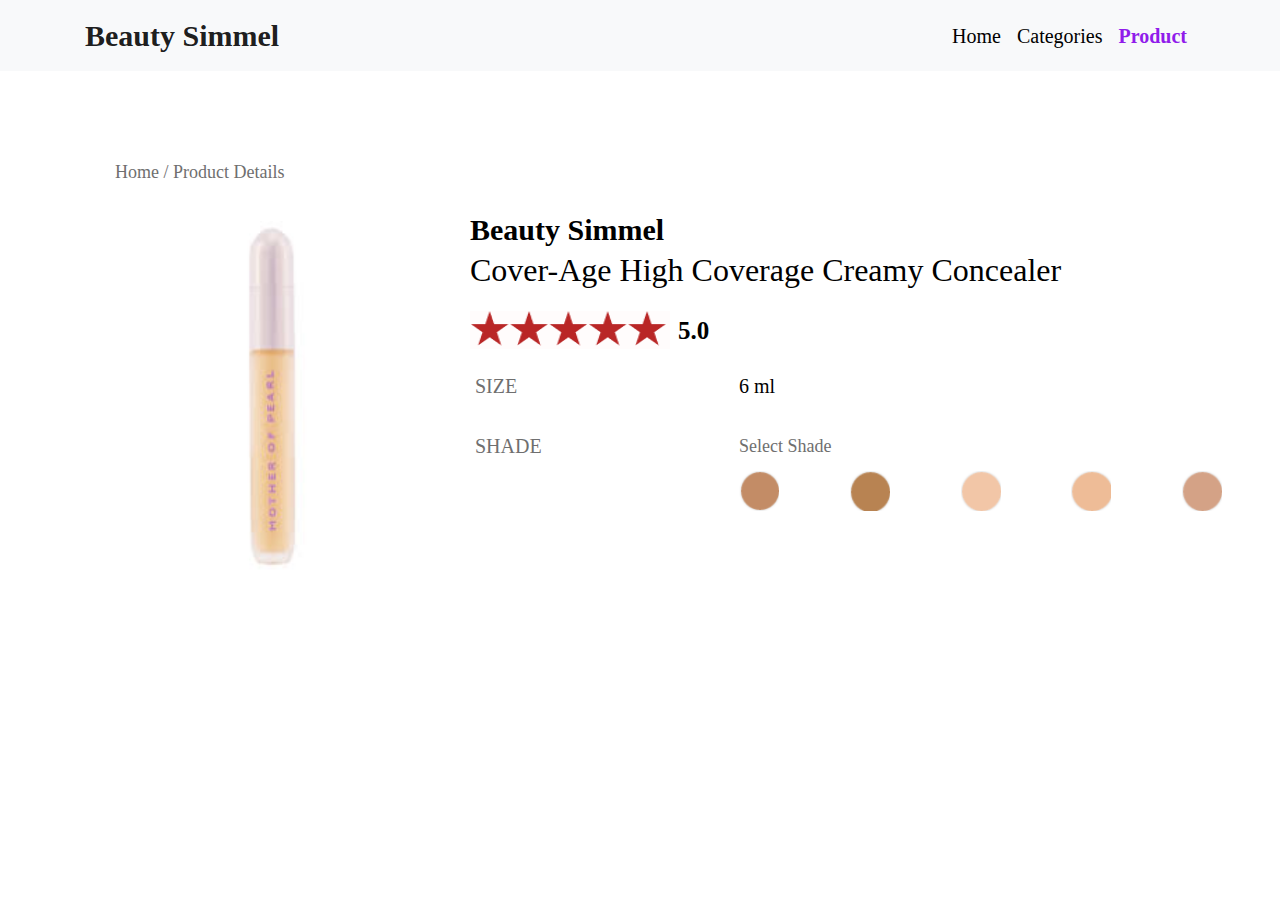
==== pages/detail.html @ aa58360a "first commit" ====
<!doctype html>
<html lang="en">
  <head>
    <!-- Required meta tags -->
    <meta charset="utf-8">
    <meta name="viewport" content="width=device-width, initial-scale=1, shrink-to-fit=no">

    <!-- Bootstrap CSS -->
    <link rel="stylesheet" href="libraries/bootstrap/css/bootstrap.css">
    <!-- My CSS -->
    <link rel="stylesheet" href="styles/detail.css">

    <title>Detail</title>
  </head>
  <body>

    <!-- Header -->

    <header>
      <nav class="navbar navbar-expand-lg navbar-light bg-light">
        <div class="container">
          <a class="navbar-brand" href="#">Beauty Simmel</a>
        <button class="navbar-toggler" type="button" data-toggle="collapse" data-target="#navbarNav" aria-controls="navbarNav" aria-expanded="false" aria-label="Toggle navigation">
          <span class="navbar-toggler-icon"></span>
        </button>
        <div class="collapse navbar-collapse" id="navbarNav">
          <ul class="navbar-nav ml-auto">
            <li class="nav-item">
              <a class="nav-link" href="#">Home <span class="sr-only">(current)</span></a>
            </li>
            <li class="nav-item">
              <a class="nav-link" href="#">Categories</a>
            </li>
            <li class="nav-item ">
              <a class="nav-link active" href="#">Product</a>
            </li>
          </ul>
        </div>
        </div>
      </nav>
    </header>

    <!-- Tutup Header -->

    <!-- Product Details -->
    <section class="product-details">
      <div class="container">
        <div class="row">
          <div class="col-6">
            <h1>Home / Product Details</h1>
            <div class="btn-cta">
              <img src="img/makeup_3.png">
            </div>
            <h2>Beauty Simmel</h2>
            <p>Cover-Age High Coverage Creamy Concealer</p>
          </div>
          <div class="col-1"></div>
          <div class="col-7" my-auto>
            <div class="stars">
              <img src="img/stars.png">
            </div>
            <h3>5.0</h3>
          </div>
          <div class="col-1"></div>
          <div class="col-7" my-auto>
            <div class="products-size">SIZE</div>
            <div class="products-size-number">6 ml</div>
          <div class="col-1"></div>
          <div class="col-7"></div>
            <div class="products-shade">SHADE</div>
            <div class="products-select-shade">Select Shade</div>
            <div class="row">
              <div class="col-2">
                <a href="#" class="component-products d-block">
                  <div class="products-img">
                    <img src="img/shade_1.png" class="img-fluid">
                  </div>
                </a>
              </div>
              <div class="col-2">
                <a href="#" class="component-products d-block">
                  <div class="products-img">
                    <img src="img/shade_2.png" class="img-fluid">
                  </div>
                </a>
              </div>
              <div class="col-2">
                <a href="#" class="component-products d-block">
                  <div class="products-img">
                    <img src="img/shade_3.png" class="img-fluid">
                  </div>
                </a>
              </div>
              <div class="col-2">
                <a href="#" class="component-products d-block">
                  <div class="products-img">
                    <img src="img/shade_4.png" class="img-fluid">
                  </div>
                </a>
              </div>
              <div class="col-2">
                <a href="#" class="component-products d-block">
                  <div class="products-img">
                    <img src="img/shade_5.png" class="img-fluid">
                  </div>
                </a>
              </div>
            </div>
            </div>
          </div>
          </div>
          
      </div>
    </section>
    <!-- Tutup Product Details-->


    <!-- Option 1: jQuery and Bootstrap Bundle (includes Popper) -->
    <script src="https://cdn.jsdelivr.net/npm/jquery@3.5.1/dist/jquery.slim.min.js" integrity="sha384-DfXdz2htPH0lsSSs5nCTpuj/zy4C+OGpamoFVy38MVBnE+IbbVYUew+OrCXaRkfj" crossorigin="anonymous"></script>
    <link rel="stylesheet" href="libraries/bootstrap/js/bootstrap.js">

  </body>
</html>
---- pages/styles/detail.css ----
.navbar-brand {
    font-family: 'Intern';
    font-weight: 700;
    font-size: 30px;
}

    .nav-item {
    font-family: 'Poppins';
    font-weight: 400;
    font-size: 20px;
    line-height: 24px;
}

.nav-item .nav-link.active {
    font-weight: 600;
    color: #901CEB !important;
}

.nav-link {
    color: #000000 !important;
}

.nav-link:hover {
    color: #901CEB !important;
}

/* Product Details */
.product-details h1 {

    position: absolute;
    left: 45px;
    top: 90px;

    font-family: 'Montserrat';
    font-weight: 400;
    font-size: 18px;
    line-height: 22px;

    color: #6F6F6F;
}

.product-details .btn-cta img {
    position: absolute;
    width: 400px;
    height: 350px;
    left: 2px;
    top: 150px;
}

.product-details h2 {
    position: absolute;
    width: 239px;
    height: 37px;
    left: 400px;
    top: 140px;

    font-family: 'Montserrat';
    font-style: normal;
    font-weight: 700;
    font-size: 30px;
    line-height: 37px;

    color: #000000;

}

.product-details p {
    position: absolute;
    width: 712px;
    height: 39px;
    left: 400px;
    top: 180px;

    font-family: 'Montserrat';
    font-style: normal;
    font-weight: 400;
    font-size: 32px;
    line-height: 39px;

    color: #000000;
}

.product-details .stars img {
    position: absolute;
    width: 200px;
    height: 38px;
    left: 400px;
    top: 240px;
}

.product-details h3 {
    position: absolute;
    width: 39px;
    height: 30px;
    left: 608px;
    top: 245px;

    font-family: 'Montserrat';
    font-weight: 700;
    font-size: 25px;
    line-height: 30px;

    color: #000000;
}

.products-price {
    position: absolute;
    width: 141px;
    height: 30px;
    left: 518px;
    top: 362px;

    font-family: 'Montserrat';
    font-weight: 700;
    font-size: 25px;
    line-height: 30px;

    color: #000000;
} 

.products-size {
    position: absolute;
    width: 54px;
    height: 30px;
    left: 405px;
    top: 300px;

    font-family: 'Inter';
    font-style: normal;
    font-weight: 400;
    font-size: 20px;
    line-height: 30px;

    color: #6F6F6F;
}

.products-size-number {
    position: absolute;
    width: 51px;
    height: 30px;
    left: 669px;
    top: 300px;

    font-family: 'Inter';
    font-style: normal;
    font-weight: 400;
    font-size: 20px;
    line-height: 30px;

    color: #000000;
}

.products-shade {
    position: absolute;
    width: 85px;
    height: 30px;
    left: 405px;
    top: 360px;

    font-family: 'Inter';
    font-weight: 400;
    font-size: 20px;
    line-height: 30px;

    color: #6F6F6F;
}

.products-select-shade {
    position: absolute;
    width: 125px;
    height: 30px;
    left: 669px;
    top: 360px;

    font-family: 'Inter';
    font-weight: 400;
    font-size: 18px;
    line-height: 30px;

    color: #6F6F6F;
}

.component-products {
    margin-bottom: 15px;
    background: #ffffff;
    border-radius: 8px;
    border: #000000;
    padding-bottom: 10px;
}

.products-img img {
    position: absolute;
    width: 40px;
    height: 40px;
    left: 669px;
    top: 400px;
}

/* Tutup Product Details */
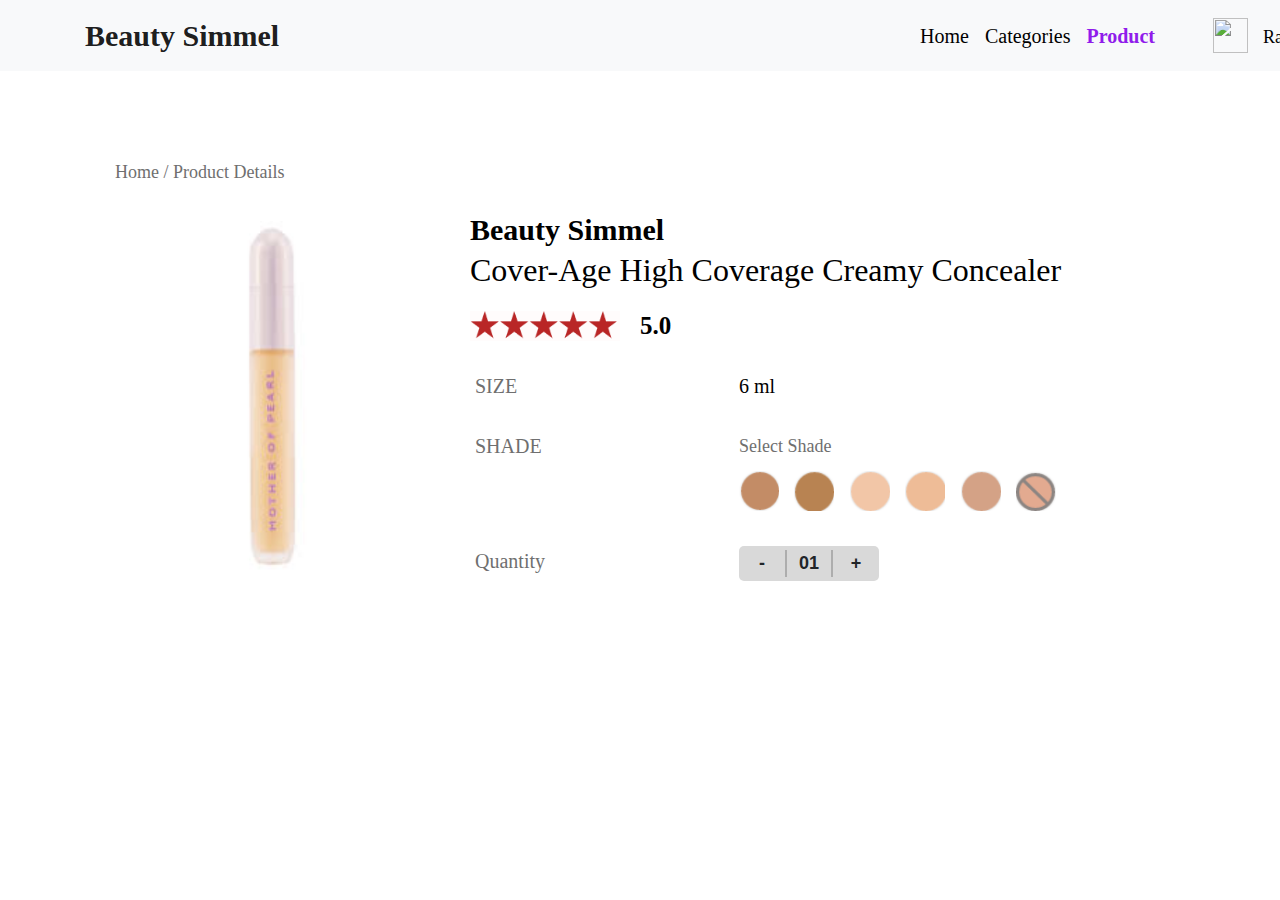
==== commit c7d823ce: "first commit" ====
--- a/pages/detail.html
+++ b/pages/detail.html
@@ -9,6 +9,9 @@
     <link rel="stylesheet" href="libraries/bootstrap/css/bootstrap.css">
     <!-- My CSS -->
     <link rel="stylesheet" href="styles/detail.css">
+
+    <!-- Boxicons CDN Link -->
+    <link href='https://unpkg.com/boxicons@2.1.4/css/boxicons.min.css' rel='stylesheet'>
 
     <title>Detail</title>
   </head>
@@ -33,6 +36,19 @@
             </li>
             <li class="nav-item ">
               <a class="nav-link active" href="#">Product</a>
+            </li>
+            <li class="nav-item">
+              <a href="#" class="nav-link">
+                <img src="img/Ellipse 1.png">
+              </a>
+            </li>
+            <li class="nav-item-admin">
+              <a class="nav-link" href="#">Rana</a>
+            </li>
+            <li class="nav-item">
+              <a href="#" class="nav-link">
+                <i class="bx bx-shopping-bag"></i>
+              </a>
             </li>
           </ul>
         </div>
@@ -70,42 +86,82 @@
             <div class="products-shade">SHADE</div>
             <div class="products-select-shade">Select Shade</div>
             <div class="row">
-              <div class="col-2">
+              <div class="col-1">
                 <a href="#" class="component-products d-block">
                   <div class="products-img">
                     <img src="img/shade_1.png" class="img-fluid">
                   </div>
                 </a>
               </div>
-              <div class="col-2">
+              <div class="col-1">
                 <a href="#" class="component-products d-block">
                   <div class="products-img">
                     <img src="img/shade_2.png" class="img-fluid">
                   </div>
                 </a>
               </div>
-              <div class="col-2">
+              <div class="col-1">
                 <a href="#" class="component-products d-block">
                   <div class="products-img">
                     <img src="img/shade_3.png" class="img-fluid">
                   </div>
                 </a>
               </div>
-              <div class="col-2">
+              <div class="col-1">
                 <a href="#" class="component-products d-block">
                   <div class="products-img">
                     <img src="img/shade_4.png" class="img-fluid">
                   </div>
                 </a>
               </div>
-              <div class="col-2">
+              <div class="col-1">
                 <a href="#" class="component-products d-block">
                   <div class="products-img">
                     <img src="img/shade_5.png" class="img-fluid">
                   </div>
                 </a>
               </div>
+              <div class="col-1">
+                <a href="#" class="component-products d-block">
+                  <div class="products-img">
+                    <img src="img/shade_6.png" class="img-fluid">
+                  </div>
+                </a>
+              </div>
+              <div class="col-1"></div>
+          <div class="col-7" my-auto>
+            <div class="products-quantity">Quantity</div>
+            <div class="wrapper">
+              <span class="minus">-</span>
+              <span class="num">01</span>
+              <span class="plus">+</span>
             </div>
+            <script>
+
+              const plus = document.querySelector(".plus"),
+               minus = document.querySelector(".minus"),
+               num = document.querySelector(".num");
+
+               let a = 1;
+
+               plus.addEventListener("click", ()=>{
+                a++;
+                a = (a < 10) ? "0" + a : a;
+                num.innerText = a;
+                console.log(a);
+               });
+
+               minus.addEventListener("click", ()=>{
+                if(a > 1){
+                  a--;
+                  a = (a < 10) ? "0" + a : a;
+                num.innerText = a;
+                }
+               });
+            </script>
+            <br><br><br>
+            </div>
+            
             </div>
           </div>
           </div>
--- a/pages/styles/detail.css
+++ b/pages/styles/detail.css
@@ -4,8 +4,8 @@
     font-size: 30px;
 }
 
-    .nav-item {
-    font-family: 'Poppins';
+.nav-item {
+    font-family: 'Montserrat';
     font-weight: 400;
     font-size: 20px;
     line-height: 24px;
@@ -22,6 +22,35 @@
 
 .nav-link:hover {
     color: #901CEB !important;
+}
+
+.nav-link img {
+    position: absolute;
+    width: 35px;
+    height: 35px;
+    left: 1213px;
+    top: 18px;
+}
+
+.nav-item-admin {
+    position: absolute;
+    width: 35px;
+    height: 35px;
+    left: 1255px;
+    top: 16px;
+
+    font-family: 'Montserrat';
+    font-size: 18px;
+
+    color: #000000;
+}
+
+.nav-item i {
+    position: absolute;
+    width: 35px;
+    height: 35px;
+    left: 1310px;
+    top: 25px;
 }
 
 /* Product Details */
@@ -82,8 +111,8 @@
 
 .product-details .stars img {
     position: absolute;
-    width: 200px;
-    height: 38px;
+    width: 150px;
+    height: 30px;
     left: 400px;
     top: 240px;
 }
@@ -92,8 +121,8 @@
     position: absolute;
     width: 39px;
     height: 30px;
-    left: 608px;
-    top: 245px;
+    left: 570px;
+    top: 240px;
 
     font-family: 'Montserrat';
     font-weight: 700;
@@ -196,5 +225,58 @@
     top: 400px;
 }
 
+
+.products-quantity {
+  position: absolute;
+  width: 101px;
+  height: 30px;
+  left: 405px;
+  top: 450px;
+
+  font-family: 'Inter';
+  font-style: normal;
+  font-weight: 400;
+  font-size: 20px;
+  line-height: 30px;
+
+  color: #6F6F6F;
+}
+
+.body {
+  height: ;
+}
+
+.wrapper {
+  position: absolute;
+  width: 140px;
+  height: 35px;
+  display: flex;
+  align-items: center;
+  justify-content: center;
+  left: 669px;
+  top: 450px;
+
+  background: #D9D9D9;
+  border-radius: 5px;
+}
+
+.wrapper span {
+  width: 100%;
+  text-align: center;
+  font-size: 18px;
+  font-weight: 600;
+  cursor: pointer;
+}
+
+.wrapper span.num {
+  font-size: 18px;
+  border-right: 2px solid rgba(0,0,0,0.2);
+  border-left: 2px solid rgba(0,0,0,0.2);
+  pointer-events: none;
+}
+
+
+
+
 /* Tutup Product Details */
 
